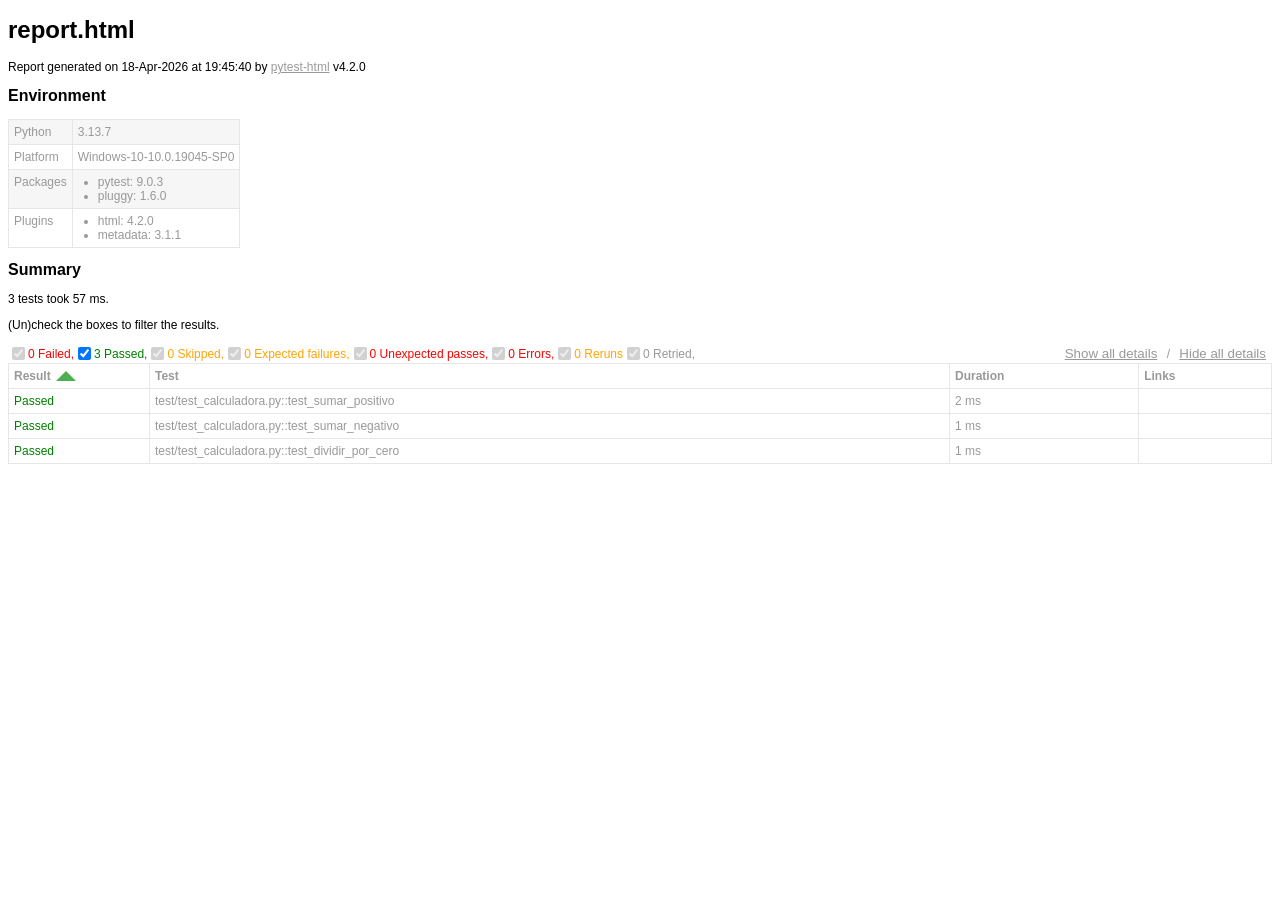
==== report.html @ 4f4fbd12 "Agrego tests y corrijo estructura del proyecto" ====
<!DOCTYPE html>
<html>
  <head>
    <meta charset="utf-8"/>
    <title id="head-title">report.html</title>
      <link href="assets\style.css" rel="stylesheet" type="text/css"/>
  </head>
  <body>
    <h1 id="title">report.html</h1>
    <p>Report generated on 18-Apr-2026 at 19:45:40 by <a href="https://pypi.python.org/pypi/pytest-html">pytest-html</a>
        v4.2.0</p>
    <div id="environment-header">
      <h2>Environment</h2>
    </div>
    <table id="environment"></table>
    <!-- TEMPLATES -->
      <template id="template_environment_row">
      <tr>
        <td></td>
        <td></td>
      </tr>
    </template>
    <template id="template_results-table__body--empty">
      <tbody class="results-table-row">
        <tr id="not-found-message">
          <td colspan="4">No results found. Check the filters.</td>
        </tr>
      </tbody>
    </template>
    <template id="template_results-table__tbody">
      <tbody class="results-table-row">
        <tr class="collapsible">
        </tr>
        <tr class="extras-row">
          <td class="extra" colspan="4">
            <div class="extraHTML"></div>
            <div class="media">
              <div class="media-container">
                  <div class="media-container__nav--left">&lt;</div>
                  <div class="media-container__viewport">
                    <img src="" />
                    <video controls>
                      <source src="" type="video/mp4">
                    </video>
                  </div>
                  <div class="media-container__nav--right">&gt;</div>
                </div>
                <div class="media__name"></div>
                <div class="media__counter"></div>
            </div>
            <div class="logwrapper">
              <div class="logexpander"></div>
              <div class="log"></div>
            </div>
          </td>
        </tr>
      </tbody>
    </template>
    <!-- END TEMPLATES -->
    <div class="summary">
      <div class="summary__data">
        <h2>Summary</h2>
        <div class="additional-summary prefix">
        </div>
        <p class="run-count">3 tests took 57 ms.</p>
        <p class="filter">(Un)check the boxes to filter the results.</p>
        <div class="summary__reload">
          <div class="summary__reload__button hidden" onclick="location.reload()">
            <div>There are still tests running. <br />Reload this page to get the latest results!</div>
          </div>
        </div>
        <div class="summary__spacer"></div>
        <div class="controls">
          <div class="filters">
            <input checked="true" class="filter" name="filter_checkbox" type="checkbox" data-test-result="failed" disabled>
            <span class="failed">0 Failed,</span>
            <input checked="true" class="filter" name="filter_checkbox" type="checkbox" data-test-result="passed" >
            <span class="passed">3 Passed,</span>
            <input checked="true" class="filter" name="filter_checkbox" type="checkbox" data-test-result="skipped" disabled>
            <span class="skipped">0 Skipped,</span>
            <input checked="true" class="filter" name="filter_checkbox" type="checkbox" data-test-result="xfailed" disabled>
            <span class="xfailed">0 Expected failures,</span>
            <input checked="true" class="filter" name="filter_checkbox" type="checkbox" data-test-result="xpassed" disabled>
            <span class="xpassed">0 Unexpected passes,</span>
            <input checked="true" class="filter" name="filter_checkbox" type="checkbox" data-test-result="error" disabled>
            <span class="error">0 Errors,</span>
            <input checked="true" class="filter" name="filter_checkbox" type="checkbox" data-test-result="rerun" disabled>
            <span class="rerun">0 Reruns</span>
            <input checked="true" class="filter" name="filter_checkbox" type="checkbox" data-test-result="retried" disabled>
            <span class="retried">0 Retried,</span>
          </div>
          <div class="collapse">
            <button id="show_all_details">Show all details</button>&nbsp;/&nbsp;<button id="hide_all_details">Hide all details</button>
          </div>
        </div>
      </div>
      <div class="additional-summary summary">
      </div>
      <div class="additional-summary postfix">
      </div>
    </div>
    <table id="results-table">
      <thead id="results-table-head">
        <tr>
          <th class="sortable" data-column-type="result">Result</th>
          <th class="sortable" data-column-type="testId">Test</th>
          <th class="sortable" data-column-type="duration">Duration</th>
          <th>Links</th>
        </tr>
      </thead>
    </table>
  <footer>
    <div id="data-container" data-jsonblob="{&#34;environment&#34;: {&#34;Python&#34;: &#34;3.13.7&#34;, &#34;Platform&#34;: &#34;Windows-10-10.0.19045-SP0&#34;, &#34;Packages&#34;: {&#34;pytest&#34;: &#34;9.0.3&#34;, &#34;pluggy&#34;: &#34;1.6.0&#34;}, &#34;Plugins&#34;: {&#34;html&#34;: &#34;4.2.0&#34;, &#34;metadata&#34;: &#34;3.1.1&#34;}}, &#34;tests&#34;: {&#34;test/test_calculadora.py::test_sumar_positivo&#34;: [{&#34;extras&#34;: [], &#34;result&#34;: &#34;Passed&#34;, &#34;testId&#34;: &#34;test/test_calculadora.py::test_sumar_positivo&#34;, &#34;duration&#34;: &#34;2 ms&#34;, &#34;resultsTableRow&#34;: [&#34;&lt;td class=\&#34;col-result\&#34;&gt;Passed&lt;/td&gt;&#34;, &#34;&lt;td class=\&#34;col-testId\&#34;&gt;test/test_calculadora.py::test_sumar_positivo&lt;/td&gt;&#34;, &#34;&lt;td class=\&#34;col-duration\&#34;&gt;2 ms&lt;/td&gt;&#34;, &#34;&lt;td class=\&#34;col-links\&#34;&gt;&lt;/td&gt;&#34;], &#34;log&#34;: &#34;No log output captured.&#34;}], &#34;test/test_calculadora.py::test_sumar_negativo&#34;: [{&#34;extras&#34;: [], &#34;result&#34;: &#34;Passed&#34;, &#34;testId&#34;: &#34;test/test_calculadora.py::test_sumar_negativo&#34;, &#34;duration&#34;: &#34;1 ms&#34;, &#34;resultsTableRow&#34;: [&#34;&lt;td class=\&#34;col-result\&#34;&gt;Passed&lt;/td&gt;&#34;, &#34;&lt;td class=\&#34;col-testId\&#34;&gt;test/test_calculadora.py::test_sumar_negativo&lt;/td&gt;&#34;, &#34;&lt;td class=\&#34;col-duration\&#34;&gt;1 ms&lt;/td&gt;&#34;, &#34;&lt;td class=\&#34;col-links\&#34;&gt;&lt;/td&gt;&#34;], &#34;log&#34;: &#34;No log output captured.&#34;}], &#34;test/test_calculadora.py::test_dividir_por_cero&#34;: [{&#34;extras&#34;: [], &#34;result&#34;: &#34;Passed&#34;, &#34;testId&#34;: &#34;test/test_calculadora.py::test_dividir_por_cero&#34;, &#34;duration&#34;: &#34;1 ms&#34;, &#34;resultsTableRow&#34;: [&#34;&lt;td class=\&#34;col-result\&#34;&gt;Passed&lt;/td&gt;&#34;, &#34;&lt;td class=\&#34;col-testId\&#34;&gt;test/test_calculadora.py::test_dividir_por_cero&lt;/td&gt;&#34;, &#34;&lt;td class=\&#34;col-duration\&#34;&gt;1 ms&lt;/td&gt;&#34;, &#34;&lt;td class=\&#34;col-links\&#34;&gt;&lt;/td&gt;&#34;], &#34;log&#34;: &#34;No log output captured.&#34;}]}, &#34;renderCollapsed&#34;: [&#34;passed&#34;], &#34;initialSort&#34;: &#34;result&#34;, &#34;title&#34;: &#34;report.html&#34;}"></div>
    <script>
      (function(){function r(e,n,t){function o(i,f){if(!n[i]){if(!e[i]){var c="function"==typeof require&&require;if(!f&&c)return c(i,!0);if(u)return u(i,!0);var a=new Error("Cannot find module '"+i+"'");throw a.code="MODULE_NOT_FOUND",a}var p=n[i]={exports:{}};e[i][0].call(p.exports,function(r){var n=e[i][1][r];return o(n||r)},p,p.exports,r,e,n,t)}return n[i].exports}for(var u="function"==typeof require&&require,i=0;i<t.length;i++)o(t[i]);return o}return r})()({1:[function(require,module,exports){
const { getCollapsedCategory, setCollapsedIds } = require('./storage.js')

class DataManager {
    setManager(data) {
        const collapsedCategories = [...getCollapsedCategory(data.renderCollapsed)]
        const collapsedIds = []
        const tests = Object.values(data.tests).flat().map((test, index) => {
            const collapsed = collapsedCategories.includes(test.result.toLowerCase())
            const id = `test_${index}`
            if (collapsed) {
                collapsedIds.push(id)
            }
            return {
                ...test,
                id,
                collapsed,
            }
        })
        const dataBlob = { ...data, tests }
        this.data = { ...dataBlob }
        this.renderData = { ...dataBlob }
        setCollapsedIds(collapsedIds)
    }

    get allData() {
        return { ...this.data }
    }

    resetRender() {
        this.renderData = { ...this.data }
    }

    setRender(data) {
        this.renderData.tests = [...data]
    }

    toggleCollapsedItem(id) {
        this.renderData.tests = this.renderData.tests.map((test) =>
            test.id === id ? { ...test, collapsed: !test.collapsed } : test,
        )
    }

    set allCollapsed(collapsed) {
        this.renderData = { ...this.renderData, tests: [...this.renderData.tests.map((test) => (
            { ...test, collapsed }
        ))] }
    }

    get testSubset() {
        return [...this.renderData.tests]
    }

    get environment() {
        return this.renderData.environment
    }

    get initialSort() {
        return this.data.initialSort
    }
}

module.exports = {
    manager: new DataManager(),
}

},{"./storage.js":8}],2:[function(require,module,exports){
const mediaViewer = require('./mediaviewer.js')
const templateEnvRow = document.getElementById('template_environment_row')
const templateResult = document.getElementById('template_results-table__tbody')

function htmlToElements(html) {
    const temp = document.createElement('template')
    temp.innerHTML = html
    return temp.content.childNodes
}

const find = (selector, elem) => {
    if (!elem) {
        elem = document
    }
    return elem.querySelector(selector)
}

const findAll = (selector, elem) => {
    if (!elem) {
        elem = document
    }
    return [...elem.querySelectorAll(selector)]
}

const dom = {
    getStaticRow: (key, value) => {
        const envRow = templateEnvRow.content.cloneNode(true)
        const isObj = typeof value === 'object' && value !== null
        const values = isObj ? Object.keys(value).map((k) => `${k}: ${value[k]}`) : null

        const valuesElement = htmlToElements(
            values ? `<ul>${values.map((val) => `<li>${val}</li>`).join('')}<ul>` : `<div>${value}</div>`)[0]
        const td = findAll('td', envRow)
        td[0].textContent = key
        td[1].appendChild(valuesElement)

        return envRow
    },
    getResultTBody: ({ testId, id, log, extras, resultsTableRow, tableHtml, result, collapsed }) => {
        const resultBody = templateResult.content.cloneNode(true)
        resultBody.querySelector('tbody').classList.add(result.toLowerCase())
        resultBody.querySelector('tbody').id = testId
        resultBody.querySelector('.collapsible').dataset.id = id

        resultsTableRow.forEach((html) => {
            const t = document.createElement('template')
            t.innerHTML = html
            resultBody.querySelector('.collapsible').appendChild(t.content)
        })

        if (log) {
            // Wrap lines starting with "E" with span.error to color those lines red
            const wrappedLog = log.replace(/^E.*$/gm, (match) => `<span class="error">${match}</span>`)
            resultBody.querySelector('.log').innerHTML = wrappedLog
        } else {
            resultBody.querySelector('.log').remove()
        }

        if (collapsed) {
            resultBody.querySelector('.collapsible > .col-result')?.classList.add('collapsed')
            resultBody.querySelector('.extras-row').classList.add('hidden')
        } else {
            resultBody.querySelector('.collapsible > .col-result')?.classList.remove('collapsed')
        }

        const media = []
        extras?.forEach(({ name, format_type, content }) => {
            if (['image', 'video'].includes(format_type)) {
                media.push({ path: content, name, format_type })
            }

            if (format_type === 'html') {
                resultBody.querySelector('.extraHTML').insertAdjacentHTML('beforeend', `<div>${content}</div>`)
            }
        })
        mediaViewer.setup(resultBody, media)

        // Add custom html from the pytest_html_results_table_html hook
        tableHtml?.forEach((item) => {
            resultBody.querySelector('td[class="extra"]').insertAdjacentHTML('beforeend', item)
        })

        return resultBody
    },
}

module.exports = {
    dom,
    htmlToElements,
    find,
    findAll,
}

},{"./mediaviewer.js":6}],3:[function(require,module,exports){
const { manager } = require('./datamanager.js')
const { doSort } = require('./sort.js')
const storageModule = require('./storage.js')

const getFilteredSubSet = (filter) =>
    manager.allData.tests.filter(({ result }) => filter.includes(result.toLowerCase()))

const doInitFilter = () => {
    const currentFilter = storageModule.getVisible()
    const filteredSubset = getFilteredSubSet(currentFilter)
    manager.setRender(filteredSubset)
}

const doFilter = (type, show) => {
    if (show) {
        storageModule.showCategory(type)
    } else {
        storageModule.hideCategory(type)
    }

    const currentFilter = storageModule.getVisible()
    const filteredSubset = getFilteredSubSet(currentFilter)
    manager.setRender(filteredSubset)

    const sortColumn = storageModule.getSort()
    doSort(sortColumn, true)
}

module.exports = {
    doFilter,
    doInitFilter,
}

},{"./datamanager.js":1,"./sort.js":7,"./storage.js":8}],4:[function(require,module,exports){
const { redraw, bindEvents, renderStatic } = require('./main.js')
const { doInitFilter } = require('./filter.js')
const { doInitSort } = require('./sort.js')
const { manager } = require('./datamanager.js')
const data = JSON.parse(document.getElementById('data-container').dataset.jsonblob)

function init() {
    manager.setManager(data)
    doInitFilter()
    doInitSort()
    renderStatic()
    redraw()
    bindEvents()
}

init()

},{"./datamanager.js":1,"./filter.js":3,"./main.js":5,"./sort.js":7}],5:[function(require,module,exports){
const { dom, find, findAll } = require('./dom.js')
const { manager } = require('./datamanager.js')
const { doSort } = require('./sort.js')
const { doFilter } = require('./filter.js')
const {
    getVisible,
    getCollapsedIds,
    setCollapsedIds,
    getSort,
    getSortDirection,
    possibleFilters,
} = require('./storage.js')

const removeChildren = (node) => {
    while (node.firstChild) {
        node.removeChild(node.firstChild)
    }
}

const renderStatic = () => {
    const renderEnvironmentTable = () => {
        const environment = manager.environment
        const rows = Object.keys(environment).map((key) => dom.getStaticRow(key, environment[key]))
        const table = document.getElementById('environment')
        removeChildren(table)
        rows.forEach((row) => table.appendChild(row))
    }
    renderEnvironmentTable()
}

const addItemToggleListener = (elem) => {
    elem.addEventListener('click', ({ target }) => {
        const id = target.parentElement.dataset.id
        manager.toggleCollapsedItem(id)

        const collapsedIds = getCollapsedIds()
        if (collapsedIds.includes(id)) {
            const updated = collapsedIds.filter((item) => item !== id)
            setCollapsedIds(updated)
        } else {
            collapsedIds.push(id)
            setCollapsedIds(collapsedIds)
        }
        redraw()
    })
}

const renderContent = (tests) => {
    const sortAttr = getSort(manager.initialSort)
    const sortAsc = JSON.parse(getSortDirection())
    const rows = tests.map(dom.getResultTBody)
    const table = document.getElementById('results-table')
    const tableHeader = document.getElementById('results-table-head')

    const newTable = document.createElement('table')
    newTable.id = 'results-table'

    // remove all sorting classes and set the relevant
    findAll('.sortable', tableHeader).forEach((elem) => elem.classList.remove('asc', 'desc'))
    tableHeader.querySelector(`.sortable[data-column-type="${sortAttr}"]`)?.classList.add(sortAsc ? 'desc' : 'asc')
    newTable.appendChild(tableHeader)

    if (!rows.length) {
        const emptyTable = document.getElementById('template_results-table__body--empty').content.cloneNode(true)
        newTable.appendChild(emptyTable)
    } else {
        rows.forEach((row) => {
            if (!!row) {
                findAll('.collapsible td:not(.col-links', row).forEach(addItemToggleListener)
                find('.logexpander', row).addEventListener('click',
                    (evt) => evt.target.parentNode.classList.toggle('expanded'),
                )
                newTable.appendChild(row)
            }
        })
    }

    table.replaceWith(newTable)
}

const renderDerived = () => {
    const currentFilter = getVisible()
    possibleFilters.forEach((result) => {
        const input = document.querySelector(`input[data-test-result="${result}"]`)
        input.checked = currentFilter.includes(result)
    })
}

const bindEvents = () => {
    const filterColumn = (evt) => {
        const { target: element } = evt
        const { testResult } = element.dataset

        doFilter(testResult, element.checked)
        const collapsedIds = getCollapsedIds()
        const updated = manager.renderData.tests.map((test) => {
            return {
                ...test,
                collapsed: collapsedIds.includes(test.id),
            }
        })
        manager.setRender(updated)
        redraw()
    }

    const header = document.getElementById('environment-header')
    header.addEventListener('click', () => {
        const table = document.getElementById('environment')
        table.classList.toggle('hidden')
        header.classList.toggle('collapsed')
    })

    findAll('input[name="filter_checkbox"]').forEach((elem) => {
        elem.addEventListener('click', filterColumn)
    })

    findAll('.sortable').forEach((elem) => {
        elem.addEventListener('click', (evt) => {
            const { target: element } = evt
            const { columnType } = element.dataset
            doSort(columnType)
            redraw()
        })
    })

    document.getElementById('show_all_details').addEventListener('click', () => {
        manager.allCollapsed = false
        setCollapsedIds([])
        redraw()
    })
    document.getElementById('hide_all_details').addEventListener('click', () => {
        manager.allCollapsed = true
        const allIds = manager.renderData.tests.map((test) => test.id)
        setCollapsedIds(allIds)
        redraw()
    })
}

const redraw = () => {
    const { testSubset } = manager

    renderContent(testSubset)
    renderDerived()
}

module.exports = {
    redraw,
    bindEvents,
    renderStatic,
}

},{"./datamanager.js":1,"./dom.js":2,"./filter.js":3,"./sort.js":7,"./storage.js":8}],6:[function(require,module,exports){
class MediaViewer {
    constructor(assets) {
        this.assets = assets
        this.index = 0
    }

    nextActive() {
        this.index = this.index === this.assets.length - 1 ? 0 : this.index + 1
        return [this.activeFile, this.index]
    }

    prevActive() {
        this.index = this.index === 0 ? this.assets.length - 1 : this.index -1
        return [this.activeFile, this.index]
    }

    get currentIndex() {
        return this.index
    }

    get activeFile() {
        return this.assets[this.index]
    }
}


const setup = (resultBody, assets) => {
    if (!assets.length) {
        resultBody.querySelector('.media').classList.add('hidden')
        return
    }

    const mediaViewer = new MediaViewer(assets)
    const container = resultBody.querySelector('.media-container')
    const leftArrow = resultBody.querySelector('.media-container__nav--left')
    const rightArrow = resultBody.querySelector('.media-container__nav--right')
    const mediaName = resultBody.querySelector('.media__name')
    const counter = resultBody.querySelector('.media__counter')
    const imageEl = resultBody.querySelector('img')
    const sourceEl = resultBody.querySelector('source')
    const videoEl = resultBody.querySelector('video')

    const setImg = (media, index) => {
        if (media?.format_type === 'image') {
            imageEl.src = media.path

            imageEl.classList.remove('hidden')
            videoEl.classList.add('hidden')
        } else if (media?.format_type === 'video') {
            sourceEl.src = media.path

            videoEl.classList.remove('hidden')
            imageEl.classList.add('hidden')
        }

        mediaName.innerText = media?.name
        counter.innerText = `${index + 1} / ${assets.length}`
    }
    setImg(mediaViewer.activeFile, mediaViewer.currentIndex)

    const moveLeft = () => {
        const [media, index] = mediaViewer.prevActive()
        setImg(media, index)
    }
    const doRight = () => {
        const [media, index] = mediaViewer.nextActive()
        setImg(media, index)
    }
    const openImg = () => {
        window.open(mediaViewer.activeFile.path, '_blank')
    }
    if (assets.length === 1) {
        container.classList.add('media-container--fullscreen')
    } else {
        leftArrow.addEventListener('click', moveLeft)
        rightArrow.addEventListener('click', doRight)
    }
    imageEl.addEventListener('click', openImg)
}

module.exports = {
    setup,
}

},{}],7:[function(require,module,exports){
const { manager } = require('./datamanager.js')
const storageModule = require('./storage.js')

const genericSort = (list, key, ascending, customOrder) => {
    let sorted
    if (customOrder) {
        sorted = list.sort((a, b) => {
            const aValue = a.result.toLowerCase()
            const bValue = b.result.toLowerCase()

            const aIndex = customOrder.findIndex((item) => item.toLowerCase() === aValue)
            const bIndex = customOrder.findIndex((item) => item.toLowerCase() === bValue)

            // Compare the indices to determine the sort order
            return aIndex - bIndex
        })
    } else {
        sorted = list.sort((a, b) => a[key] === b[key] ? 0 : a[key] > b[key] ? 1 : -1)
    }

    if (ascending) {
        sorted.reverse()
    }
    return sorted
}

const durationSort = (list, ascending) => {
    const parseDuration = (duration) => {
        if (duration.includes(':')) {
            // If it's in the format "HH:mm:ss"
            const [hours, minutes, seconds] = duration.split(':').map(Number)
            return (hours * 3600 + minutes * 60 + seconds) * 1000
        } else {
            // If it's in the format "nnn ms"
            return parseInt(duration)
        }
    }
    const sorted = list.sort((a, b) => parseDuration(a['duration']) - parseDuration(b['duration']))
    if (ascending) {
        sorted.reverse()
    }
    return sorted
}

const doInitSort = () => {
    const type = storageModule.getSort(manager.initialSort)
    const ascending = storageModule.getSortDirection()
    const list = manager.testSubset
    const initialOrder = ['Error', 'Failed', 'Rerun', 'XFailed', 'XPassed', 'Skipped', 'Passed']

    storageModule.setSort(type)
    storageModule.setSortDirection(ascending)

    if (type?.toLowerCase() === 'original') {
        manager.setRender(list)
    } else {
        let sortedList
        switch (type) {
        case 'duration':
            sortedList = durationSort(list, ascending)
            break
        case 'result':
            sortedList = genericSort(list, type, ascending, initialOrder)
            break
        default:
            sortedList = genericSort(list, type, ascending)
            break
        }
        manager.setRender(sortedList)
    }
}

const doSort = (type, skipDirection) => {
    const newSortType = storageModule.getSort(manager.initialSort) !== type
    const currentAsc = storageModule.getSortDirection()
    let ascending
    if (skipDirection) {
        ascending = currentAsc
    } else {
        ascending = newSortType ? false : !currentAsc
    }
    storageModule.setSort(type)
    storageModule.setSortDirection(ascending)

    const list = manager.testSubset
    const sortedList = type === 'duration' ? durationSort(list, ascending) : genericSort(list, type, ascending)
    manager.setRender(sortedList)
}

module.exports = {
    doInitSort,
    doSort,
}

},{"./datamanager.js":1,"./storage.js":8}],8:[function(require,module,exports){
const possibleFilters = [
    'passed',
    'skipped',
    'failed',
    'error',
    'xfailed',
    'xpassed',
    'rerun',
]

const getVisible = () => {
    const url = new URL(window.location.href)
    const settings = new URLSearchParams(url.search).get('visible')
    const lower = (item) => {
        const lowerItem = item.toLowerCase()
        if (possibleFilters.includes(lowerItem)) {
            return lowerItem
        }
        return null
    }
    return settings === null ?
        possibleFilters :
        [...new Set(settings?.split(',').map(lower).filter((item) => item))]
}

const hideCategory = (categoryToHide) => {
    const url = new URL(window.location.href)
    const visibleParams = new URLSearchParams(url.search).get('visible')
    const currentVisible = visibleParams ? visibleParams.split(',') : [...possibleFilters]
    const settings = [...new Set(currentVisible)].filter((f) => f !== categoryToHide).join(',')

    url.searchParams.set('visible', settings)
    window.history.pushState({}, null, unescape(url.href))
}

const showCategory = (categoryToShow) => {
    if (typeof window === 'undefined') {
        return
    }
    const url = new URL(window.location.href)
    const currentVisible = new URLSearchParams(url.search).get('visible')?.split(',').filter(Boolean) ||
        [...possibleFilters]
    const settings = [...new Set([categoryToShow, ...currentVisible])]
    const noFilter = possibleFilters.length === settings.length || !settings.length

    noFilter ? url.searchParams.delete('visible') : url.searchParams.set('visible', settings.join(','))
    window.history.pushState({}, null, unescape(url.href))
}

const getSort = (initialSort) => {
    const url = new URL(window.location.href)
    let sort = new URLSearchParams(url.search).get('sort')
    if (!sort) {
        sort = initialSort || 'result'
    }
    return sort
}

const setSort = (type) => {
    const url = new URL(window.location.href)
    url.searchParams.set('sort', type)
    window.history.pushState({}, null, unescape(url.href))
}

const getCollapsedCategory = (renderCollapsed) => {
    let categories
    if (typeof window !== 'undefined') {
        const url = new URL(window.location.href)
        const collapsedItems = new URLSearchParams(url.search).get('collapsed')
        switch (true) {
        case !renderCollapsed && collapsedItems === null:
            categories = ['passed']
            break
        case collapsedItems?.length === 0 || /^["']{2}$/.test(collapsedItems):
            categories = []
            break
        case /^all$/.test(collapsedItems) || collapsedItems === null && /^all$/.test(renderCollapsed):
            categories = [...possibleFilters]
            break
        default:
            categories = collapsedItems?.split(',').map((item) => item.toLowerCase()) || renderCollapsed
            break
        }
    } else {
        categories = []
    }
    return categories
}

const getSortDirection = () => JSON.parse(sessionStorage.getItem('sortAsc')) || false
const setSortDirection = (ascending) => sessionStorage.setItem('sortAsc', ascending)

const getCollapsedIds = () => JSON.parse(sessionStorage.getItem('collapsedIds')) || []
const setCollapsedIds = (list) => sessionStorage.setItem('collapsedIds', JSON.stringify(list))

module.exports = {
    getVisible,
    hideCategory,
    showCategory,
    getCollapsedIds,
    setCollapsedIds,
    getSort,
    setSort,
    getSortDirection,
    setSortDirection,
    getCollapsedCategory,
    possibleFilters,
}

},{}]},{},[4]);
    </script>
  </footer>
  </body>
</html>
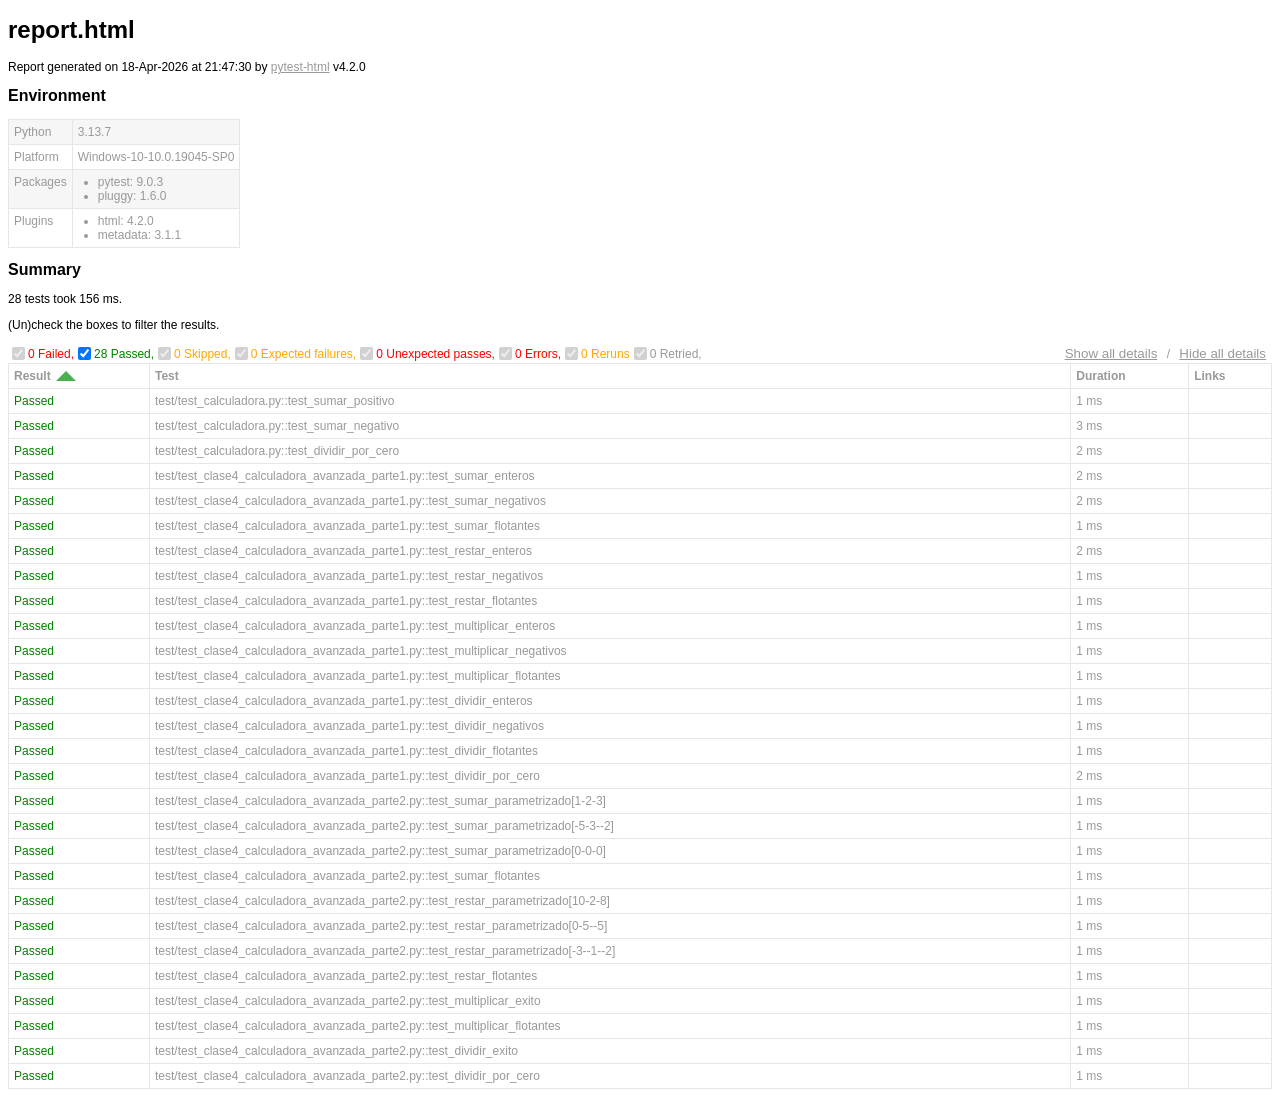
==== commit 8ef35535: "Se agrega clase4_calculadora_avanzada_parte2 y el reporte.html" ====
--- a/report.html
+++ b/report.html
@@ -7,7 +7,7 @@
   </head>
   <body>
     <h1 id="title">report.html</h1>
-    <p>Report generated on 18-Apr-2026 at 19:45:40 by <a href="https://pypi.python.org/pypi/pytest-html">pytest-html</a>
+    <p>Report generated on 18-Apr-2026 at 21:47:30 by <a href="https://pypi.python.org/pypi/pytest-html">pytest-html</a>
         v4.2.0</p>
     <div id="environment-header">
       <h2>Environment</h2>
@@ -62,7 +62,7 @@
         <h2>Summary</h2>
         <div class="additional-summary prefix">
         </div>
-        <p class="run-count">3 tests took 57 ms.</p>
+        <p class="run-count">28 tests took 156 ms.</p>
         <p class="filter">(Un)check the boxes to filter the results.</p>
         <div class="summary__reload">
           <div class="summary__reload__button hidden" onclick="location.reload()">
@@ -75,7 +75,7 @@
             <input checked="true" class="filter" name="filter_checkbox" type="checkbox" data-test-result="failed" disabled>
             <span class="failed">0 Failed,</span>
             <input checked="true" class="filter" name="filter_checkbox" type="checkbox" data-test-result="passed" >
-            <span class="passed">3 Passed,</span>
+            <span class="passed">28 Passed,</span>
             <input checked="true" class="filter" name="filter_checkbox" type="checkbox" data-test-result="skipped" disabled>
             <span class="skipped">0 Skipped,</span>
             <input checked="true" class="filter" name="filter_checkbox" type="checkbox" data-test-result="xfailed" disabled>
@@ -110,7 +110,7 @@
       </thead>
     </table>
   <footer>
-    <div id="data-container" data-jsonblob="{&#34;environment&#34;: {&#34;Python&#34;: &#34;3.13.7&#34;, &#34;Platform&#34;: &#34;Windows-10-10.0.19045-SP0&#34;, &#34;Packages&#34;: {&#34;pytest&#34;: &#34;9.0.3&#34;, &#34;pluggy&#34;: &#34;1.6.0&#34;}, &#34;Plugins&#34;: {&#34;html&#34;: &#34;4.2.0&#34;, &#34;metadata&#34;: &#34;3.1.1&#34;}}, &#34;tests&#34;: {&#34;test/test_calculadora.py::test_sumar_positivo&#34;: [{&#34;extras&#34;: [], &#34;result&#34;: &#34;Passed&#34;, &#34;testId&#34;: &#34;test/test_calculadora.py::test_sumar_positivo&#34;, &#34;duration&#34;: &#34;2 ms&#34;, &#34;resultsTableRow&#34;: [&#34;&lt;td class=\&#34;col-result\&#34;&gt;Passed&lt;/td&gt;&#34;, &#34;&lt;td class=\&#34;col-testId\&#34;&gt;test/test_calculadora.py::test_sumar_positivo&lt;/td&gt;&#34;, &#34;&lt;td class=\&#34;col-duration\&#34;&gt;2 ms&lt;/td&gt;&#34;, &#34;&lt;td class=\&#34;col-links\&#34;&gt;&lt;/td&gt;&#34;], &#34;log&#34;: &#34;No log output captured.&#34;}], &#34;test/test_calculadora.py::test_sumar_negativo&#34;: [{&#34;extras&#34;: [], &#34;result&#34;: &#34;Passed&#34;, &#34;testId&#34;: &#34;test/test_calculadora.py::test_sumar_negativo&#34;, &#34;duration&#34;: &#34;1 ms&#34;, &#34;resultsTableRow&#34;: [&#34;&lt;td class=\&#34;col-result\&#34;&gt;Passed&lt;/td&gt;&#34;, &#34;&lt;td class=\&#34;col-testId\&#34;&gt;test/test_calculadora.py::test_sumar_negativo&lt;/td&gt;&#34;, &#34;&lt;td class=\&#34;col-duration\&#34;&gt;1 ms&lt;/td&gt;&#34;, &#34;&lt;td class=\&#34;col-links\&#34;&gt;&lt;/td&gt;&#34;], &#34;log&#34;: &#34;No log output captured.&#34;}], &#34;test/test_calculadora.py::test_dividir_por_cero&#34;: [{&#34;extras&#34;: [], &#34;result&#34;: &#34;Passed&#34;, &#34;testId&#34;: &#34;test/test_calculadora.py::test_dividir_por_cero&#34;, &#34;duration&#34;: &#34;1 ms&#34;, &#34;resultsTableRow&#34;: [&#34;&lt;td class=\&#34;col-result\&#34;&gt;Passed&lt;/td&gt;&#34;, &#34;&lt;td class=\&#34;col-testId\&#34;&gt;test/test_calculadora.py::test_dividir_por_cero&lt;/td&gt;&#34;, &#34;&lt;td class=\&#34;col-duration\&#34;&gt;1 ms&lt;/td&gt;&#34;, &#34;&lt;td class=\&#34;col-links\&#34;&gt;&lt;/td&gt;&#34;], &#34;log&#34;: &#34;No log output captured.&#34;}]}, &#34;renderCollapsed&#34;: [&#34;passed&#34;], &#34;initialSort&#34;: &#34;result&#34;, &#34;title&#34;: &#34;report.html&#34;}"></div>
+    <div id="data-container" data-jsonblob="{&#34;environment&#34;: {&#34;Python&#34;: &#34;3.13.7&#34;, &#34;Platform&#34;: &#34;Windows-10-10.0.19045-SP0&#34;, &#34;Packages&#34;: {&#34;pytest&#34;: &#34;9.0.3&#34;, &#34;pluggy&#34;: &#34;1.6.0&#34;}, &#34;Plugins&#34;: {&#34;html&#34;: &#34;4.2.0&#34;, &#34;metadata&#34;: &#34;3.1.1&#34;}}, &#34;tests&#34;: {&#34;test/test_calculadora.py::test_sumar_positivo&#34;: [{&#34;extras&#34;: [], &#34;result&#34;: &#34;Passed&#34;, &#34;testId&#34;: &#34;test/test_calculadora.py::test_sumar_positivo&#34;, &#34;duration&#34;: &#34;1 ms&#34;, &#34;resultsTableRow&#34;: [&#34;&lt;td class=\&#34;col-result\&#34;&gt;Passed&lt;/td&gt;&#34;, &#34;&lt;td class=\&#34;col-testId\&#34;&gt;test/test_calculadora.py::test_sumar_positivo&lt;/td&gt;&#34;, &#34;&lt;td class=\&#34;col-duration\&#34;&gt;1 ms&lt;/td&gt;&#34;, &#34;&lt;td class=\&#34;col-links\&#34;&gt;&lt;/td&gt;&#34;], &#34;log&#34;: &#34;No log output captured.&#34;}], &#34;test/test_calculadora.py::test_sumar_negativo&#34;: [{&#34;extras&#34;: [], &#34;result&#34;: &#34;Passed&#34;, &#34;testId&#34;: &#34;test/test_calculadora.py::test_sumar_negativo&#34;, &#34;duration&#34;: &#34;3 ms&#34;, &#34;resultsTableRow&#34;: [&#34;&lt;td class=\&#34;col-result\&#34;&gt;Passed&lt;/td&gt;&#34;, &#34;&lt;td class=\&#34;col-testId\&#34;&gt;test/test_calculadora.py::test_sumar_negativo&lt;/td&gt;&#34;, &#34;&lt;td class=\&#34;col-duration\&#34;&gt;3 ms&lt;/td&gt;&#34;, &#34;&lt;td class=\&#34;col-links\&#34;&gt;&lt;/td&gt;&#34;], &#34;log&#34;: &#34;No log output captured.&#34;}], &#34;test/test_calculadora.py::test_dividir_por_cero&#34;: [{&#34;extras&#34;: [], &#34;result&#34;: &#34;Passed&#34;, &#34;testId&#34;: &#34;test/test_calculadora.py::test_dividir_por_cero&#34;, &#34;duration&#34;: &#34;2 ms&#34;, &#34;resultsTableRow&#34;: [&#34;&lt;td class=\&#34;col-result\&#34;&gt;Passed&lt;/td&gt;&#34;, &#34;&lt;td class=\&#34;col-testId\&#34;&gt;test/test_calculadora.py::test_dividir_por_cero&lt;/td&gt;&#34;, &#34;&lt;td class=\&#34;col-duration\&#34;&gt;2 ms&lt;/td&gt;&#34;, &#34;&lt;td class=\&#34;col-links\&#34;&gt;&lt;/td&gt;&#34;], &#34;log&#34;: &#34;No log output captured.&#34;}], &#34;test/test_clase4_calculadora_avanzada_parte1.py::test_sumar_enteros&#34;: [{&#34;extras&#34;: [], &#34;result&#34;: &#34;Passed&#34;, &#34;testId&#34;: &#34;test/test_clase4_calculadora_avanzada_parte1.py::test_sumar_enteros&#34;, &#34;duration&#34;: &#34;2 ms&#34;, &#34;resultsTableRow&#34;: [&#34;&lt;td class=\&#34;col-result\&#34;&gt;Passed&lt;/td&gt;&#34;, &#34;&lt;td class=\&#34;col-testId\&#34;&gt;test/test_clase4_calculadora_avanzada_parte1.py::test_sumar_enteros&lt;/td&gt;&#34;, &#34;&lt;td class=\&#34;col-duration\&#34;&gt;2 ms&lt;/td&gt;&#34;, &#34;&lt;td class=\&#34;col-links\&#34;&gt;&lt;/td&gt;&#34;], &#34;log&#34;: &#34;No log output captured.&#34;}], &#34;test/test_clase4_calculadora_avanzada_parte1.py::test_sumar_negativos&#34;: [{&#34;extras&#34;: [], &#34;result&#34;: &#34;Passed&#34;, &#34;testId&#34;: &#34;test/test_clase4_calculadora_avanzada_parte1.py::test_sumar_negativos&#34;, &#34;duration&#34;: &#34;2 ms&#34;, &#34;resultsTableRow&#34;: [&#34;&lt;td class=\&#34;col-result\&#34;&gt;Passed&lt;/td&gt;&#34;, &#34;&lt;td class=\&#34;col-testId\&#34;&gt;test/test_clase4_calculadora_avanzada_parte1.py::test_sumar_negativos&lt;/td&gt;&#34;, &#34;&lt;td class=\&#34;col-duration\&#34;&gt;2 ms&lt;/td&gt;&#34;, &#34;&lt;td class=\&#34;col-links\&#34;&gt;&lt;/td&gt;&#34;], &#34;log&#34;: &#34;No log output captured.&#34;}], &#34;test/test_clase4_calculadora_avanzada_parte1.py::test_sumar_flotantes&#34;: [{&#34;extras&#34;: [], &#34;result&#34;: &#34;Passed&#34;, &#34;testId&#34;: &#34;test/test_clase4_calculadora_avanzada_parte1.py::test_sumar_flotantes&#34;, &#34;duration&#34;: &#34;1 ms&#34;, &#34;resultsTableRow&#34;: [&#34;&lt;td class=\&#34;col-result\&#34;&gt;Passed&lt;/td&gt;&#34;, &#34;&lt;td class=\&#34;col-testId\&#34;&gt;test/test_clase4_calculadora_avanzada_parte1.py::test_sumar_flotantes&lt;/td&gt;&#34;, &#34;&lt;td class=\&#34;col-duration\&#34;&gt;1 ms&lt;/td&gt;&#34;, &#34;&lt;td class=\&#34;col-links\&#34;&gt;&lt;/td&gt;&#34;], &#34;log&#34;: &#34;No log output captured.&#34;}], &#34;test/test_clase4_calculadora_avanzada_parte1.py::test_restar_enteros&#34;: [{&#34;extras&#34;: [], &#34;result&#34;: &#34;Passed&#34;, &#34;testId&#34;: &#34;test/test_clase4_calculadora_avanzada_parte1.py::test_restar_enteros&#34;, &#34;duration&#34;: &#34;2 ms&#34;, &#34;resultsTableRow&#34;: [&#34;&lt;td class=\&#34;col-result\&#34;&gt;Passed&lt;/td&gt;&#34;, &#34;&lt;td class=\&#34;col-testId\&#34;&gt;test/test_clase4_calculadora_avanzada_parte1.py::test_restar_enteros&lt;/td&gt;&#34;, &#34;&lt;td class=\&#34;col-duration\&#34;&gt;2 ms&lt;/td&gt;&#34;, &#34;&lt;td class=\&#34;col-links\&#34;&gt;&lt;/td&gt;&#34;], &#34;log&#34;: &#34;No log output captured.&#34;}], &#34;test/test_clase4_calculadora_avanzada_parte1.py::test_restar_negativos&#34;: [{&#34;extras&#34;: [], &#34;result&#34;: &#34;Passed&#34;, &#34;testId&#34;: &#34;test/test_clase4_calculadora_avanzada_parte1.py::test_restar_negativos&#34;, &#34;duration&#34;: &#34;1 ms&#34;, &#34;resultsTableRow&#34;: [&#34;&lt;td class=\&#34;col-result\&#34;&gt;Passed&lt;/td&gt;&#34;, &#34;&lt;td class=\&#34;col-testId\&#34;&gt;test/test_clase4_calculadora_avanzada_parte1.py::test_restar_negativos&lt;/td&gt;&#34;, &#34;&lt;td class=\&#34;col-duration\&#34;&gt;1 ms&lt;/td&gt;&#34;, &#34;&lt;td class=\&#34;col-links\&#34;&gt;&lt;/td&gt;&#34;], &#34;log&#34;: &#34;No log output captured.&#34;}], &#34;test/test_clase4_calculadora_avanzada_parte1.py::test_restar_flotantes&#34;: [{&#34;extras&#34;: [], &#34;result&#34;: &#34;Passed&#34;, &#34;testId&#34;: &#34;test/test_clase4_calculadora_avanzada_parte1.py::test_restar_flotantes&#34;, &#34;duration&#34;: &#34;1 ms&#34;, &#34;resultsTableRow&#34;: [&#34;&lt;td class=\&#34;col-result\&#34;&gt;Passed&lt;/td&gt;&#34;, &#34;&lt;td class=\&#34;col-testId\&#34;&gt;test/test_clase4_calculadora_avanzada_parte1.py::test_restar_flotantes&lt;/td&gt;&#34;, &#34;&lt;td class=\&#34;col-duration\&#34;&gt;1 ms&lt;/td&gt;&#34;, &#34;&lt;td class=\&#34;col-links\&#34;&gt;&lt;/td&gt;&#34;], &#34;log&#34;: &#34;No log output captured.&#34;}], &#34;test/test_clase4_calculadora_avanzada_parte1.py::test_multiplicar_enteros&#34;: [{&#34;extras&#34;: [], &#34;result&#34;: &#34;Passed&#34;, &#34;testId&#34;: &#34;test/test_clase4_calculadora_avanzada_parte1.py::test_multiplicar_enteros&#34;, &#34;duration&#34;: &#34;1 ms&#34;, &#34;resultsTableRow&#34;: [&#34;&lt;td class=\&#34;col-result\&#34;&gt;Passed&lt;/td&gt;&#34;, &#34;&lt;td class=\&#34;col-testId\&#34;&gt;test/test_clase4_calculadora_avanzada_parte1.py::test_multiplicar_enteros&lt;/td&gt;&#34;, &#34;&lt;td class=\&#34;col-duration\&#34;&gt;1 ms&lt;/td&gt;&#34;, &#34;&lt;td class=\&#34;col-links\&#34;&gt;&lt;/td&gt;&#34;], &#34;log&#34;: &#34;No log output captured.&#34;}], &#34;test/test_clase4_calculadora_avanzada_parte1.py::test_multiplicar_negativos&#34;: [{&#34;extras&#34;: [], &#34;result&#34;: &#34;Passed&#34;, &#34;testId&#34;: &#34;test/test_clase4_calculadora_avanzada_parte1.py::test_multiplicar_negativos&#34;, &#34;duration&#34;: &#34;1 ms&#34;, &#34;resultsTableRow&#34;: [&#34;&lt;td class=\&#34;col-result\&#34;&gt;Passed&lt;/td&gt;&#34;, &#34;&lt;td class=\&#34;col-testId\&#34;&gt;test/test_clase4_calculadora_avanzada_parte1.py::test_multiplicar_negativos&lt;/td&gt;&#34;, &#34;&lt;td class=\&#34;col-duration\&#34;&gt;1 ms&lt;/td&gt;&#34;, &#34;&lt;td class=\&#34;col-links\&#34;&gt;&lt;/td&gt;&#34;], &#34;log&#34;: &#34;No log output captured.&#34;}], &#34;test/test_clase4_calculadora_avanzada_parte1.py::test_multiplicar_flotantes&#34;: [{&#34;extras&#34;: [], &#34;result&#34;: &#34;Passed&#34;, &#34;testId&#34;: &#34;test/test_clase4_calculadora_avanzada_parte1.py::test_multiplicar_flotantes&#34;, &#34;duration&#34;: &#34;1 ms&#34;, &#34;resultsTableRow&#34;: [&#34;&lt;td class=\&#34;col-result\&#34;&gt;Passed&lt;/td&gt;&#34;, &#34;&lt;td class=\&#34;col-testId\&#34;&gt;test/test_clase4_calculadora_avanzada_parte1.py::test_multiplicar_flotantes&lt;/td&gt;&#34;, &#34;&lt;td class=\&#34;col-duration\&#34;&gt;1 ms&lt;/td&gt;&#34;, &#34;&lt;td class=\&#34;col-links\&#34;&gt;&lt;/td&gt;&#34;], &#34;log&#34;: &#34;No log output captured.&#34;}], &#34;test/test_clase4_calculadora_avanzada_parte1.py::test_dividir_enteros&#34;: [{&#34;extras&#34;: [], &#34;result&#34;: &#34;Passed&#34;, &#34;testId&#34;: &#34;test/test_clase4_calculadora_avanzada_parte1.py::test_dividir_enteros&#34;, &#34;duration&#34;: &#34;1 ms&#34;, &#34;resultsTableRow&#34;: [&#34;&lt;td class=\&#34;col-result\&#34;&gt;Passed&lt;/td&gt;&#34;, &#34;&lt;td class=\&#34;col-testId\&#34;&gt;test/test_clase4_calculadora_avanzada_parte1.py::test_dividir_enteros&lt;/td&gt;&#34;, &#34;&lt;td class=\&#34;col-duration\&#34;&gt;1 ms&lt;/td&gt;&#34;, &#34;&lt;td class=\&#34;col-links\&#34;&gt;&lt;/td&gt;&#34;], &#34;log&#34;: &#34;No log output captured.&#34;}], &#34;test/test_clase4_calculadora_avanzada_parte1.py::test_dividir_negativos&#34;: [{&#34;extras&#34;: [], &#34;result&#34;: &#34;Passed&#34;, &#34;testId&#34;: &#34;test/test_clase4_calculadora_avanzada_parte1.py::test_dividir_negativos&#34;, &#34;duration&#34;: &#34;1 ms&#34;, &#34;resultsTableRow&#34;: [&#34;&lt;td class=\&#34;col-result\&#34;&gt;Passed&lt;/td&gt;&#34;, &#34;&lt;td class=\&#34;col-testId\&#34;&gt;test/test_clase4_calculadora_avanzada_parte1.py::test_dividir_negativos&lt;/td&gt;&#34;, &#34;&lt;td class=\&#34;col-duration\&#34;&gt;1 ms&lt;/td&gt;&#34;, &#34;&lt;td class=\&#34;col-links\&#34;&gt;&lt;/td&gt;&#34;], &#34;log&#34;: &#34;No log output captured.&#34;}], &#34;test/test_clase4_calculadora_avanzada_parte1.py::test_dividir_flotantes&#34;: [{&#34;extras&#34;: [], &#34;result&#34;: &#34;Passed&#34;, &#34;testId&#34;: &#34;test/test_clase4_calculadora_avanzada_parte1.py::test_dividir_flotantes&#34;, &#34;duration&#34;: &#34;1 ms&#34;, &#34;resultsTableRow&#34;: [&#34;&lt;td class=\&#34;col-result\&#34;&gt;Passed&lt;/td&gt;&#34;, &#34;&lt;td class=\&#34;col-testId\&#34;&gt;test/test_clase4_calculadora_avanzada_parte1.py::test_dividir_flotantes&lt;/td&gt;&#34;, &#34;&lt;td class=\&#34;col-duration\&#34;&gt;1 ms&lt;/td&gt;&#34;, &#34;&lt;td class=\&#34;col-links\&#34;&gt;&lt;/td&gt;&#34;], &#34;log&#34;: &#34;No log output captured.&#34;}], &#34;test/test_clase4_calculadora_avanzada_parte1.py::test_dividir_por_cero&#34;: [{&#34;extras&#34;: [], &#34;result&#34;: &#34;Passed&#34;, &#34;testId&#34;: &#34;test/test_clase4_calculadora_avanzada_parte1.py::test_dividir_por_cero&#34;, &#34;duration&#34;: &#34;2 ms&#34;, &#34;resultsTableRow&#34;: [&#34;&lt;td class=\&#34;col-result\&#34;&gt;Passed&lt;/td&gt;&#34;, &#34;&lt;td class=\&#34;col-testId\&#34;&gt;test/test_clase4_calculadora_avanzada_parte1.py::test_dividir_por_cero&lt;/td&gt;&#34;, &#34;&lt;td class=\&#34;col-duration\&#34;&gt;2 ms&lt;/td&gt;&#34;, &#34;&lt;td class=\&#34;col-links\&#34;&gt;&lt;/td&gt;&#34;], &#34;log&#34;: &#34;No log output captured.&#34;}], &#34;test/test_clase4_calculadora_avanzada_parte2.py::test_sumar_parametrizado[1-2-3]&#34;: [{&#34;extras&#34;: [], &#34;result&#34;: &#34;Passed&#34;, &#34;testId&#34;: &#34;test/test_clase4_calculadora_avanzada_parte2.py::test_sumar_parametrizado[1-2-3]&#34;, &#34;duration&#34;: &#34;1 ms&#34;, &#34;resultsTableRow&#34;: [&#34;&lt;td class=\&#34;col-result\&#34;&gt;Passed&lt;/td&gt;&#34;, &#34;&lt;td class=\&#34;col-testId\&#34;&gt;test/test_clase4_calculadora_avanzada_parte2.py::test_sumar_parametrizado[1-2-3]&lt;/td&gt;&#34;, &#34;&lt;td class=\&#34;col-duration\&#34;&gt;1 ms&lt;/td&gt;&#34;, &#34;&lt;td class=\&#34;col-links\&#34;&gt;&lt;/td&gt;&#34;], &#34;log&#34;: &#34;No log output captured.&#34;}], &#34;test/test_clase4_calculadora_avanzada_parte2.py::test_sumar_parametrizado[-5-3--2]&#34;: [{&#34;extras&#34;: [], &#34;result&#34;: &#34;Passed&#34;, &#34;testId&#34;: &#34;test/test_clase4_calculadora_avanzada_parte2.py::test_sumar_parametrizado[-5-3--2]&#34;, &#34;duration&#34;: &#34;1 ms&#34;, &#34;resultsTableRow&#34;: [&#34;&lt;td class=\&#34;col-result\&#34;&gt;Passed&lt;/td&gt;&#34;, &#34;&lt;td class=\&#34;col-testId\&#34;&gt;test/test_clase4_calculadora_avanzada_parte2.py::test_sumar_parametrizado[-5-3--2]&lt;/td&gt;&#34;, &#34;&lt;td class=\&#34;col-duration\&#34;&gt;1 ms&lt;/td&gt;&#34;, &#34;&lt;td class=\&#34;col-links\&#34;&gt;&lt;/td&gt;&#34;], &#34;log&#34;: &#34;No log output captured.&#34;}], &#34;test/test_clase4_calculadora_avanzada_parte2.py::test_sumar_parametrizado[0-0-0]&#34;: [{&#34;extras&#34;: [], &#34;result&#34;: &#34;Passed&#34;, &#34;testId&#34;: &#34;test/test_clase4_calculadora_avanzada_parte2.py::test_sumar_parametrizado[0-0-0]&#34;, &#34;duration&#34;: &#34;1 ms&#34;, &#34;resultsTableRow&#34;: [&#34;&lt;td class=\&#34;col-result\&#34;&gt;Passed&lt;/td&gt;&#34;, &#34;&lt;td class=\&#34;col-testId\&#34;&gt;test/test_clase4_calculadora_avanzada_parte2.py::test_sumar_parametrizado[0-0-0]&lt;/td&gt;&#34;, &#34;&lt;td class=\&#34;col-duration\&#34;&gt;1 ms&lt;/td&gt;&#34;, &#34;&lt;td class=\&#34;col-links\&#34;&gt;&lt;/td&gt;&#34;], &#34;log&#34;: &#34;No log output captured.&#34;}], &#34;test/test_clase4_calculadora_avanzada_parte2.py::test_sumar_flotantes&#34;: [{&#34;extras&#34;: [], &#34;result&#34;: &#34;Passed&#34;, &#34;testId&#34;: &#34;test/test_clase4_calculadora_avanzada_parte2.py::test_sumar_flotantes&#34;, &#34;duration&#34;: &#34;1 ms&#34;, &#34;resultsTableRow&#34;: [&#34;&lt;td class=\&#34;col-result\&#34;&gt;Passed&lt;/td&gt;&#34;, &#34;&lt;td class=\&#34;col-testId\&#34;&gt;test/test_clase4_calculadora_avanzada_parte2.py::test_sumar_flotantes&lt;/td&gt;&#34;, &#34;&lt;td class=\&#34;col-duration\&#34;&gt;1 ms&lt;/td&gt;&#34;, &#34;&lt;td class=\&#34;col-links\&#34;&gt;&lt;/td&gt;&#34;], &#34;log&#34;: &#34;No log output captured.&#34;}], &#34;test/test_clase4_calculadora_avanzada_parte2.py::test_restar_parametrizado[10-2-8]&#34;: [{&#34;extras&#34;: [], &#34;result&#34;: &#34;Passed&#34;, &#34;testId&#34;: &#34;test/test_clase4_calculadora_avanzada_parte2.py::test_restar_parametrizado[10-2-8]&#34;, &#34;duration&#34;: &#34;1 ms&#34;, &#34;resultsTableRow&#34;: [&#34;&lt;td class=\&#34;col-result\&#34;&gt;Passed&lt;/td&gt;&#34;, &#34;&lt;td class=\&#34;col-testId\&#34;&gt;test/test_clase4_calculadora_avanzada_parte2.py::test_restar_parametrizado[10-2-8]&lt;/td&gt;&#34;, &#34;&lt;td class=\&#34;col-duration\&#34;&gt;1 ms&lt;/td&gt;&#34;, &#34;&lt;td class=\&#34;col-links\&#34;&gt;&lt;/td&gt;&#34;], &#34;log&#34;: &#34;No log output captured.&#34;}], &#34;test/test_clase4_calculadora_avanzada_parte2.py::test_restar_parametrizado[0-5--5]&#34;: [{&#34;extras&#34;: [], &#34;result&#34;: &#34;Passed&#34;, &#34;testId&#34;: &#34;test/test_clase4_calculadora_avanzada_parte2.py::test_restar_parametrizado[0-5--5]&#34;, &#34;duration&#34;: &#34;1 ms&#34;, &#34;resultsTableRow&#34;: [&#34;&lt;td class=\&#34;col-result\&#34;&gt;Passed&lt;/td&gt;&#34;, &#34;&lt;td class=\&#34;col-testId\&#34;&gt;test/test_clase4_calculadora_avanzada_parte2.py::test_restar_parametrizado[0-5--5]&lt;/td&gt;&#34;, &#34;&lt;td class=\&#34;col-duration\&#34;&gt;1 ms&lt;/td&gt;&#34;, &#34;&lt;td class=\&#34;col-links\&#34;&gt;&lt;/td&gt;&#34;], &#34;log&#34;: &#34;No log output captured.&#34;}], &#34;test/test_clase4_calculadora_avanzada_parte2.py::test_restar_parametrizado[-3--1--2]&#34;: [{&#34;extras&#34;: [], &#34;result&#34;: &#34;Passed&#34;, &#34;testId&#34;: &#34;test/test_clase4_calculadora_avanzada_parte2.py::test_restar_parametrizado[-3--1--2]&#34;, &#34;duration&#34;: &#34;1 ms&#34;, &#34;resultsTableRow&#34;: [&#34;&lt;td class=\&#34;col-result\&#34;&gt;Passed&lt;/td&gt;&#34;, &#34;&lt;td class=\&#34;col-testId\&#34;&gt;test/test_clase4_calculadora_avanzada_parte2.py::test_restar_parametrizado[-3--1--2]&lt;/td&gt;&#34;, &#34;&lt;td class=\&#34;col-duration\&#34;&gt;1 ms&lt;/td&gt;&#34;, &#34;&lt;td class=\&#34;col-links\&#34;&gt;&lt;/td&gt;&#34;], &#34;log&#34;: &#34;No log output captured.&#34;}], &#34;test/test_clase4_calculadora_avanzada_parte2.py::test_restar_flotantes&#34;: [{&#34;extras&#34;: [], &#34;result&#34;: &#34;Passed&#34;, &#34;testId&#34;: &#34;test/test_clase4_calculadora_avanzada_parte2.py::test_restar_flotantes&#34;, &#34;duration&#34;: &#34;1 ms&#34;, &#34;resultsTableRow&#34;: [&#34;&lt;td class=\&#34;col-result\&#34;&gt;Passed&lt;/td&gt;&#34;, &#34;&lt;td class=\&#34;col-testId\&#34;&gt;test/test_clase4_calculadora_avanzada_parte2.py::test_restar_flotantes&lt;/td&gt;&#34;, &#34;&lt;td class=\&#34;col-duration\&#34;&gt;1 ms&lt;/td&gt;&#34;, &#34;&lt;td class=\&#34;col-links\&#34;&gt;&lt;/td&gt;&#34;], &#34;log&#34;: &#34;No log output captured.&#34;}], &#34;test/test_clase4_calculadora_avanzada_parte2.py::test_multiplicar_exito&#34;: [{&#34;extras&#34;: [], &#34;result&#34;: &#34;Passed&#34;, &#34;testId&#34;: &#34;test/test_clase4_calculadora_avanzada_parte2.py::test_multiplicar_exito&#34;, &#34;duration&#34;: &#34;1 ms&#34;, &#34;resultsTableRow&#34;: [&#34;&lt;td class=\&#34;col-result\&#34;&gt;Passed&lt;/td&gt;&#34;, &#34;&lt;td class=\&#34;col-testId\&#34;&gt;test/test_clase4_calculadora_avanzada_parte2.py::test_multiplicar_exito&lt;/td&gt;&#34;, &#34;&lt;td class=\&#34;col-duration\&#34;&gt;1 ms&lt;/td&gt;&#34;, &#34;&lt;td class=\&#34;col-links\&#34;&gt;&lt;/td&gt;&#34;], &#34;log&#34;: &#34;No log output captured.&#34;}], &#34;test/test_clase4_calculadora_avanzada_parte2.py::test_multiplicar_flotantes&#34;: [{&#34;extras&#34;: [], &#34;result&#34;: &#34;Passed&#34;, &#34;testId&#34;: &#34;test/test_clase4_calculadora_avanzada_parte2.py::test_multiplicar_flotantes&#34;, &#34;duration&#34;: &#34;1 ms&#34;, &#34;resultsTableRow&#34;: [&#34;&lt;td class=\&#34;col-result\&#34;&gt;Passed&lt;/td&gt;&#34;, &#34;&lt;td class=\&#34;col-testId\&#34;&gt;test/test_clase4_calculadora_avanzada_parte2.py::test_multiplicar_flotantes&lt;/td&gt;&#34;, &#34;&lt;td class=\&#34;col-duration\&#34;&gt;1 ms&lt;/td&gt;&#34;, &#34;&lt;td class=\&#34;col-links\&#34;&gt;&lt;/td&gt;&#34;], &#34;log&#34;: &#34;No log output captured.&#34;}], &#34;test/test_clase4_calculadora_avanzada_parte2.py::test_dividir_exito&#34;: [{&#34;extras&#34;: [], &#34;result&#34;: &#34;Passed&#34;, &#34;testId&#34;: &#34;test/test_clase4_calculadora_avanzada_parte2.py::test_dividir_exito&#34;, &#34;duration&#34;: &#34;1 ms&#34;, &#34;resultsTableRow&#34;: [&#34;&lt;td class=\&#34;col-result\&#34;&gt;Passed&lt;/td&gt;&#34;, &#34;&lt;td class=\&#34;col-testId\&#34;&gt;test/test_clase4_calculadora_avanzada_parte2.py::test_dividir_exito&lt;/td&gt;&#34;, &#34;&lt;td class=\&#34;col-duration\&#34;&gt;1 ms&lt;/td&gt;&#34;, &#34;&lt;td class=\&#34;col-links\&#34;&gt;&lt;/td&gt;&#34;], &#34;log&#34;: &#34;No log output captured.&#34;}], &#34;test/test_clase4_calculadora_avanzada_parte2.py::test_dividir_por_cero&#34;: [{&#34;extras&#34;: [], &#34;result&#34;: &#34;Passed&#34;, &#34;testId&#34;: &#34;test/test_clase4_calculadora_avanzada_parte2.py::test_dividir_por_cero&#34;, &#34;duration&#34;: &#34;1 ms&#34;, &#34;resultsTableRow&#34;: [&#34;&lt;td class=\&#34;col-result\&#34;&gt;Passed&lt;/td&gt;&#34;, &#34;&lt;td class=\&#34;col-testId\&#34;&gt;test/test_clase4_calculadora_avanzada_parte2.py::test_dividir_por_cero&lt;/td&gt;&#34;, &#34;&lt;td class=\&#34;col-duration\&#34;&gt;1 ms&lt;/td&gt;&#34;, &#34;&lt;td class=\&#34;col-links\&#34;&gt;&lt;/td&gt;&#34;], &#34;log&#34;: &#34;No log output captured.&#34;}]}, &#34;renderCollapsed&#34;: [&#34;passed&#34;], &#34;initialSort&#34;: &#34;result&#34;, &#34;title&#34;: &#34;report.html&#34;}"></div>
     <script>
       (function(){function r(e,n,t){function o(i,f){if(!n[i]){if(!e[i]){var c="function"==typeof require&&require;if(!f&&c)return c(i,!0);if(u)return u(i,!0);var a=new Error("Cannot find module '"+i+"'");throw a.code="MODULE_NOT_FOUND",a}var p=n[i]={exports:{}};e[i][0].call(p.exports,function(r){var n=e[i][1][r];return o(n||r)},p,p.exports,r,e,n,t)}return n[i].exports}for(var u="function"==typeof require&&require,i=0;i<t.length;i++)o(t[i]);return o}return r})()({1:[function(require,module,exports){
 const { getCollapsedCategory, setCollapsedIds } = require('./storage.js')
